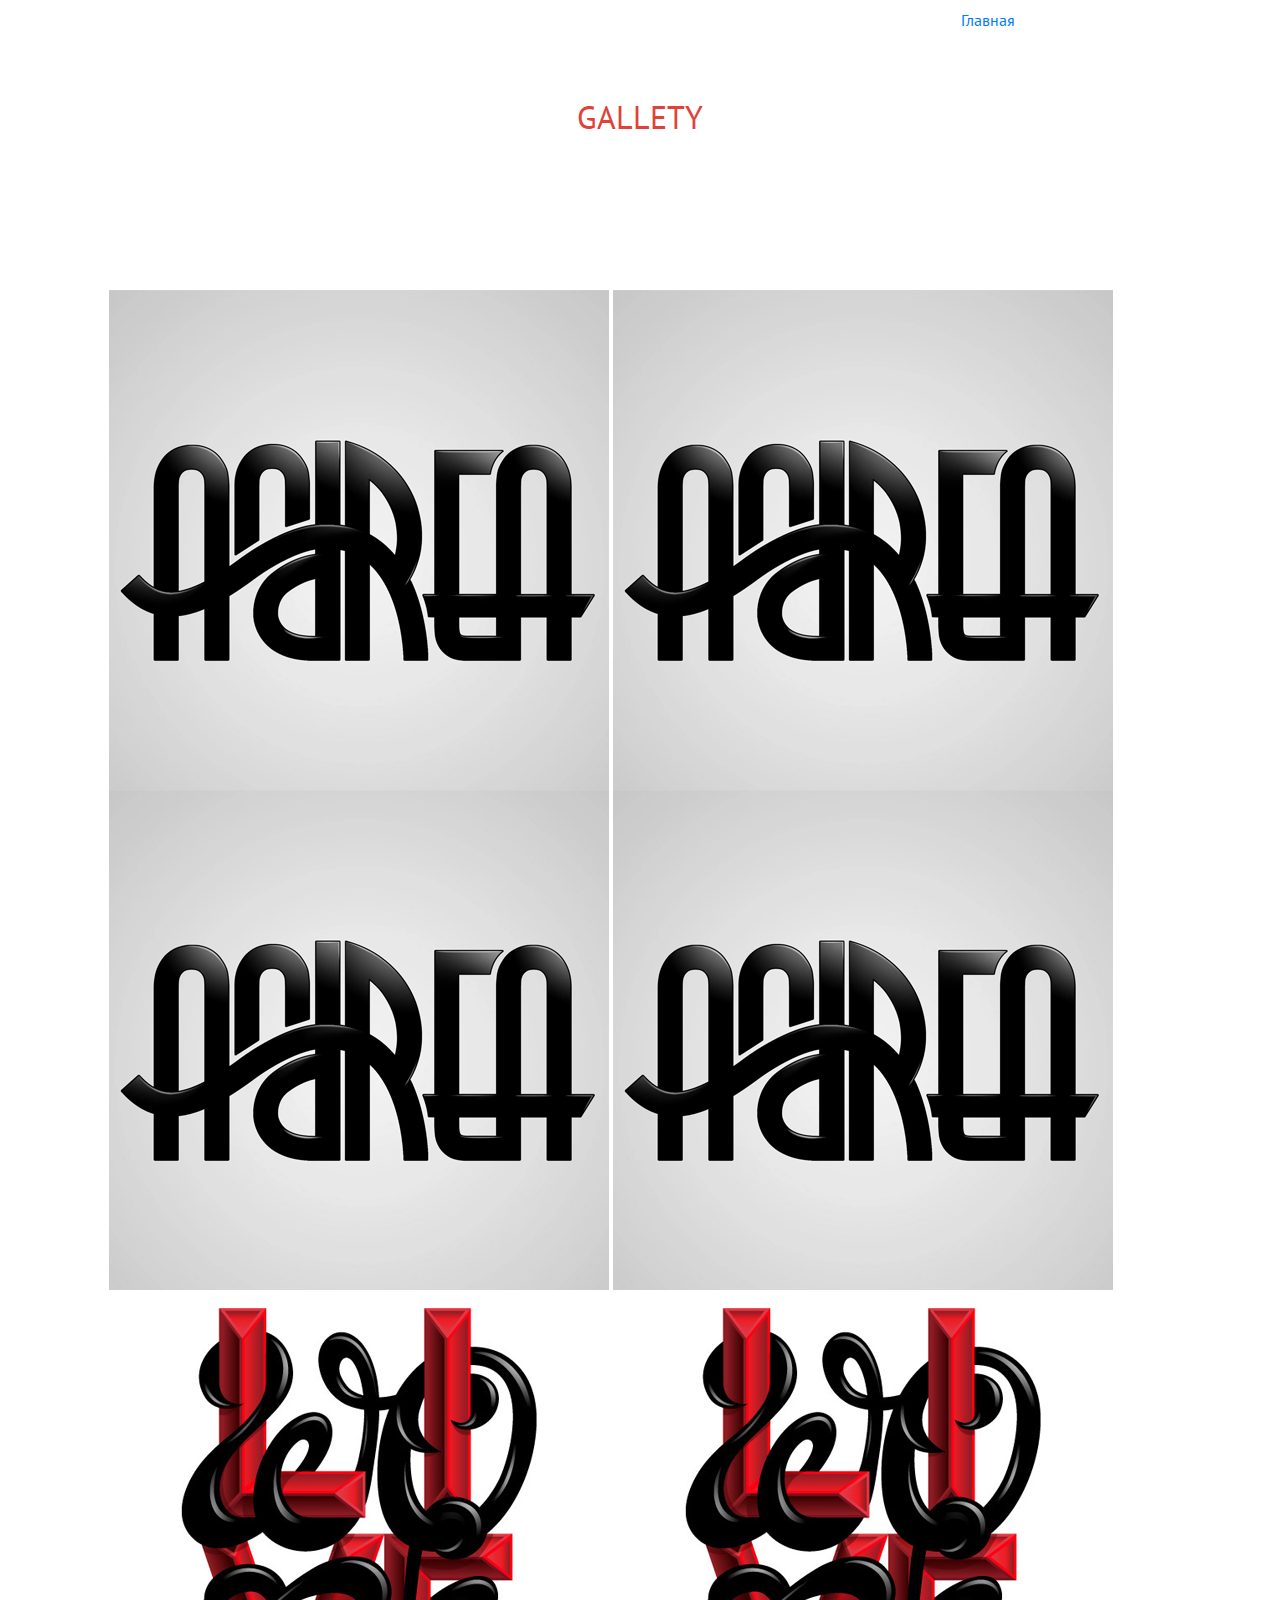
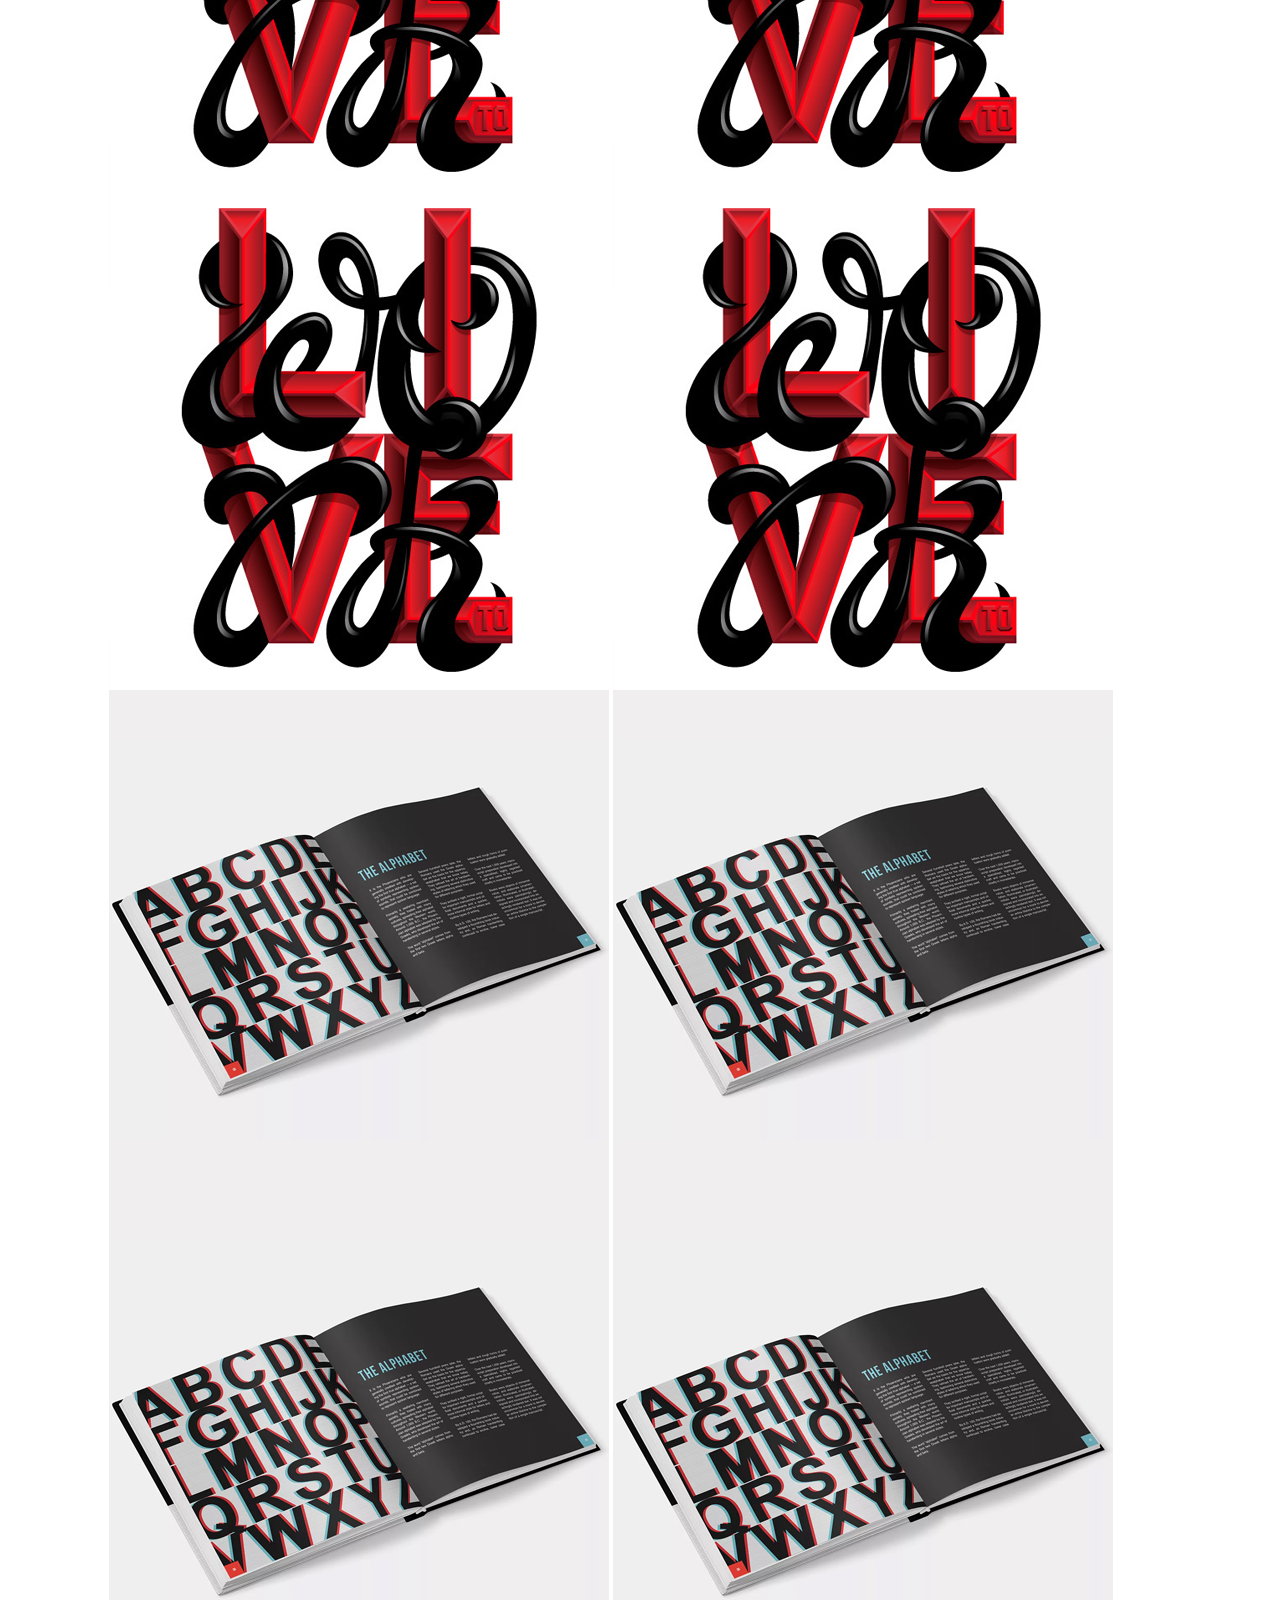
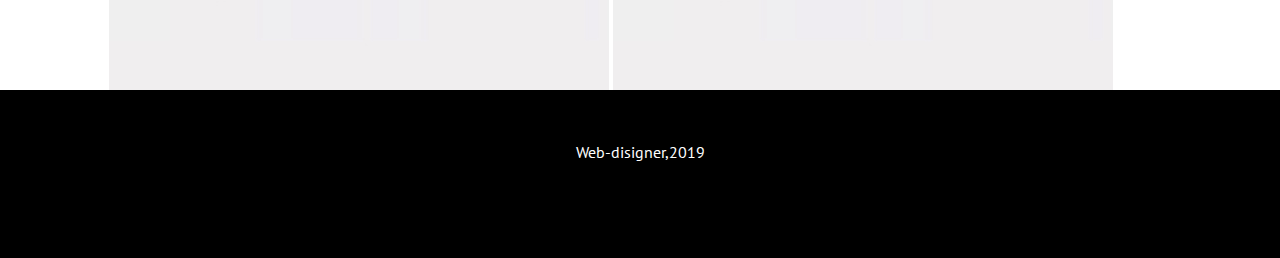
==== gal.html @ 417def52 "Добавил страницу "Галерея"" ====
<!DOCTYPE html>
<html lang="ru">
<head>
    <meta charset="UTF8">
	<title>MySite</title>
	 <link href="https://fonts.googleapis.com/css?family=PT+Sans:400,700&display=swap&subset=cyrillic" rel="stylesheet">
	 <link rel="stylesheet" href="css/bootstrap.min.css">
	 <link rel="stylesheet" href="https://use.fontawesome.com/releases/v5.15.3/css/all.css" integrity="sha384-SZXxX4whJ79/gErwcOYf+zWLeJdY/qpuqC4cAa9rOGUstPomtqpuNWT9wdPEn2fk" crossorigin="anonymous">
	 <link rel="stylesheet" href="css/gal_style.css">
</head>
    <body>
        <div class="row">
            <div class="col-lg-6 ml-auto">
                <nav>
                    <ul class="menu d-flex justify-content-center">
                        <a href="index.html">Главная</a>
                    </ul>
                </nav>
            </div>
        </div>
        <div class="row">
            <div class="col-lg-12">
                <div class="title">
                    <h2 class="title_main red">
                        GALLETY
                    </h2>
                    <p class="title__text">
                        -Это возможность продемонстрировать все изображения (фото) сразу - иногда пользователям лень нажимать кнопки для перелистывания. А в классичкской фотогаллере все объекты сразу доступны для просмотра
                    </p>
                </div>
            </div>
        </div>
        <div class="row">
            <div class="col-lg-11 ml-auto">
                <div class="gallery">
                    <img src="img/1.jpg" class="rotate">
                    <img src="img/1.jpg" class="rotate">
                    <img src="img/1.jpg" class="rotate">
                    <img src="img/1.jpg" class="rotate">
                    <br>
                    <img src="img/2.jpg" class="cricle">
                    <img src="img/2.jpg" class="cricle">
                    <img src="img/2.jpg" class="cricle">
                    <img src="img/2.jpg" class="cricle">
                    <br>
                    <img src="img/3.jpg" class="swaying">
                    <img src="img/3.jpg" class="swaying">
                    <img src="img/3.jpg" class="swaying">
                    <img src="img/3.jpg" class="swaying">
                </div>
            </div>
        </div>
        <footer id="footer" class="footer">
            <div class="container">
                <div class="row">
                    <div class="col-lg-12">
                        <div class="footer_info">
                            Web-disigner,2019
                        </div>
                    </div>
                </div>
            </div>
        </footer>
    </body>
</html>
---- css/gal_style.css ----
body{font-family:'PT Sans',sans-serif}h2{text-align:center}p{font-size:20px;text-align:center;color:#fff}.header{background:#000}.menu{margin-top:8px}.menu__item{margin:0 57px}.menu__item{font-size:22px;font-weight:700;color:#fff}.title{padding-top:50px;padding-bottom:70px}.title_main{font-size:32px;text-align:center}.title_text{font-size:20px}p{font-size:20px}.rotate:hover{transition:all .9s ease;transform:rotate(-180deg)}.cricle:hover{border-radius:100%;transition:all .5s ease}@keyframes swing{15%{transform:translateX(5px)}30%{transform:translateX(-5px)}50%{transform:translateX(3px)}65%{transform:translateX(-3px)}80%{transform:translateX(2px)}100%{transform:translateX(0)}}.swaying:hover{animation:swing 1.5s ease;animation-timing-function:1;transition:all .5s ease}.red{color:#E04138}.footer{background:#000}.footer_info{color:#fff;font-size:16px;padding:50px 0 94px;width:184px;margin:0 auto;text-align:center}
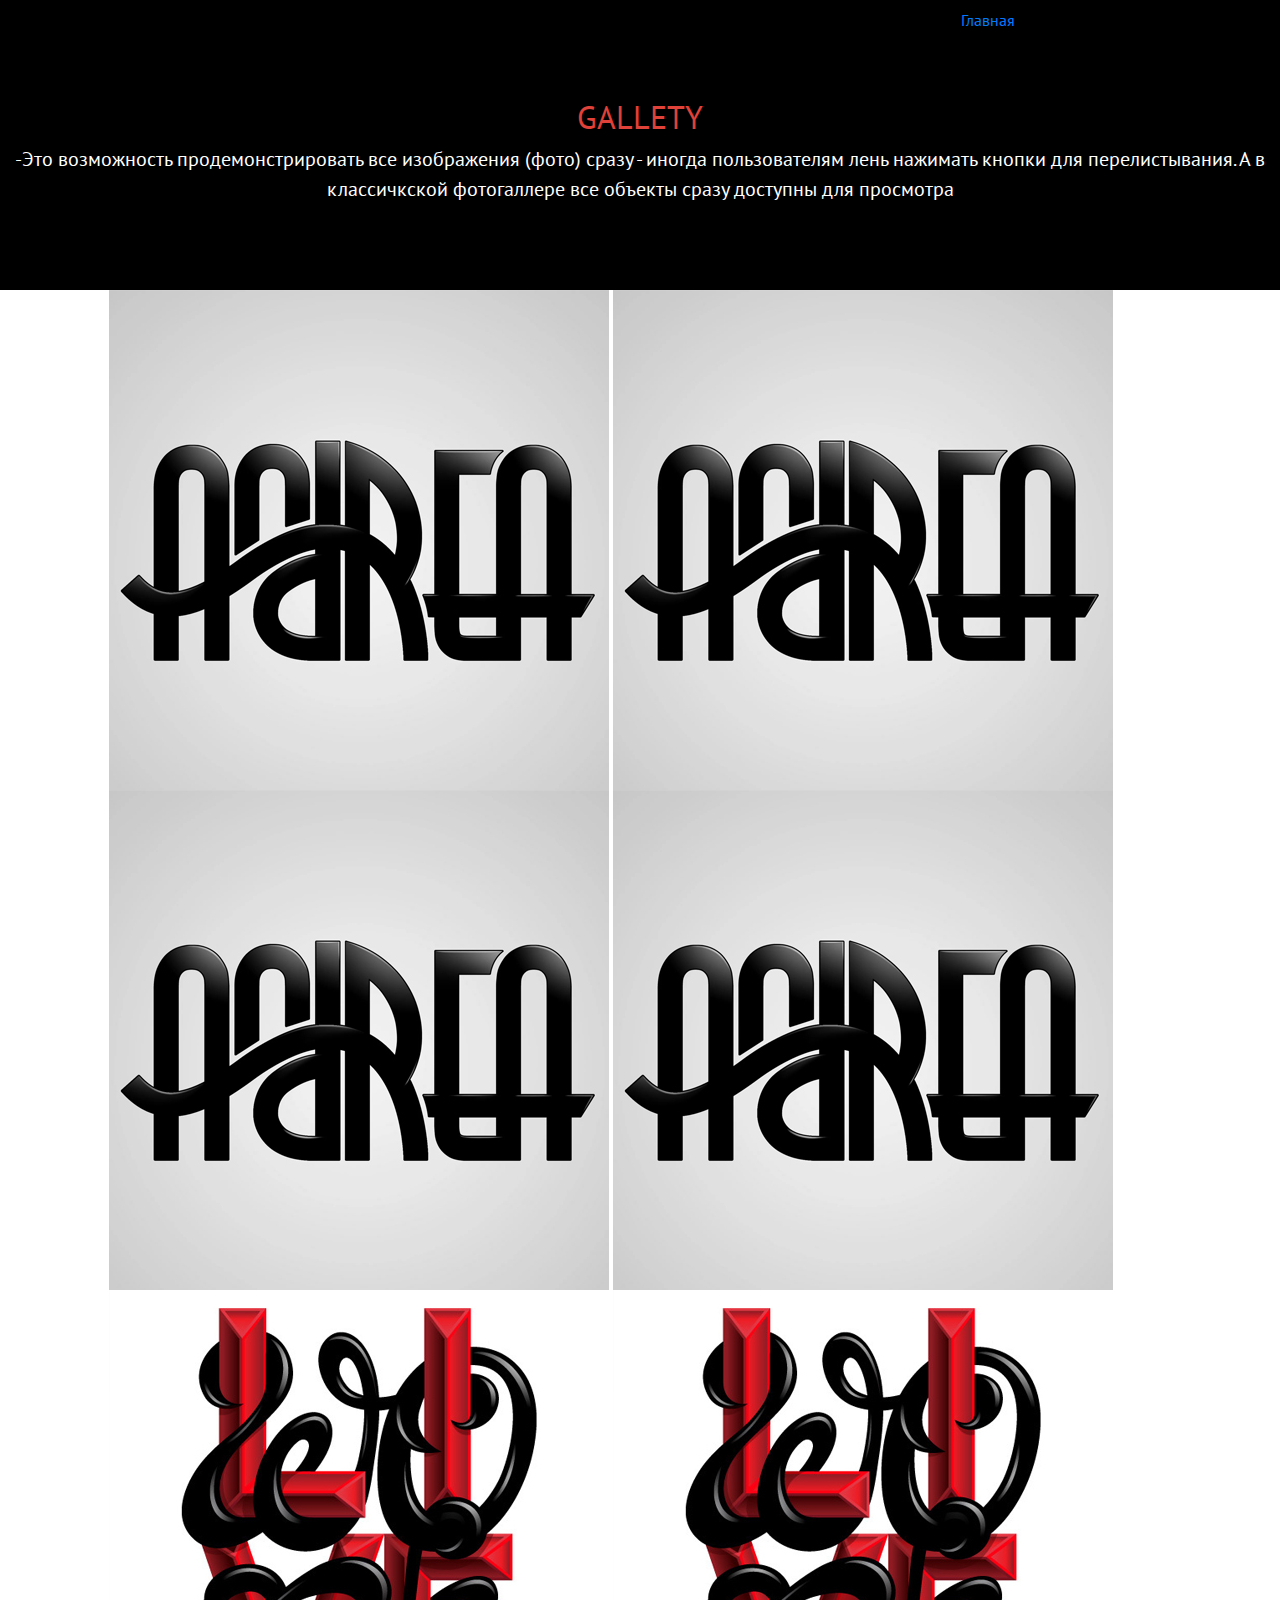
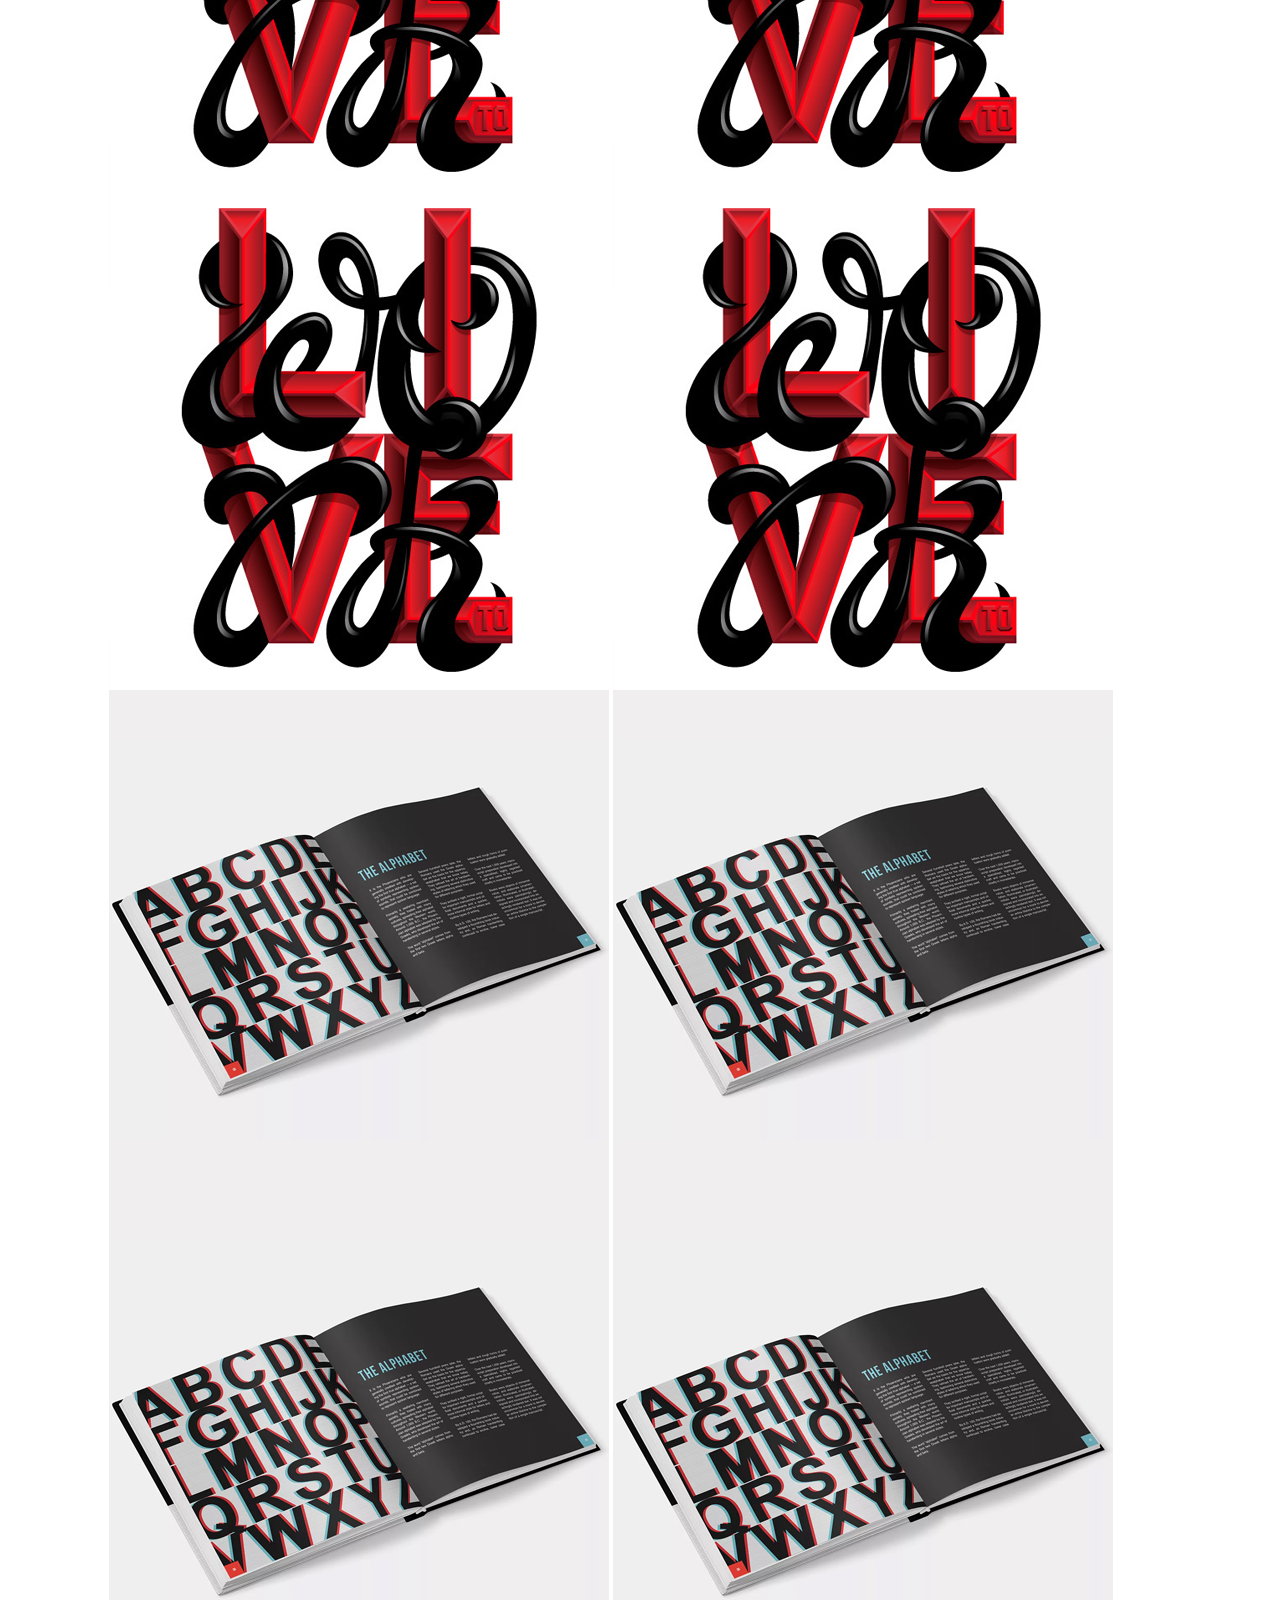
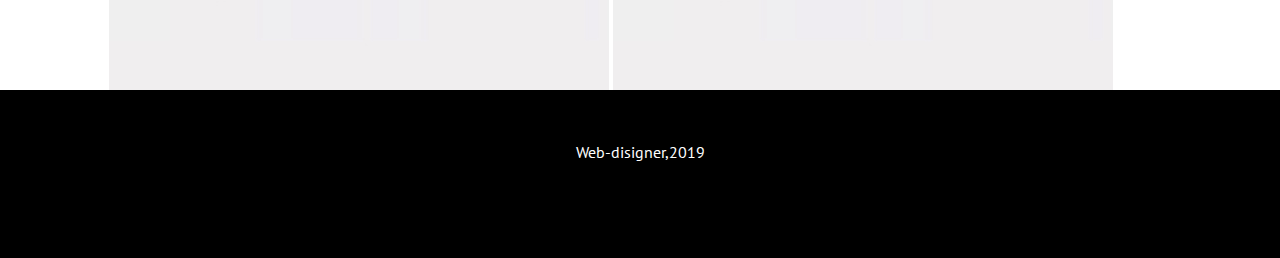
==== commit 4ecbe093: "Fixed same bugs" ====
--- a/gal.html
+++ b/gal.html
@@ -10,28 +10,31 @@
 	 <link rel="stylesheet" href="css/gal_style.css">
 </head>
     <body>
-        <div class="row">
-            <div class="col-lg-6 ml-auto">
-                <nav>
-                    <ul class="menu d-flex justify-content-center">
-                        <a href="index.html">Главная</a>
-                    </ul>
-                </nav>
+        <div class="header">
+            <div class="row">
+                <div class="col-lg-6 ml-auto">
+                    <nav>
+                        <ul class="menu d-flex justify-content-center">
+                            <a href="index.html">Главная</a>
+                        </ul>
+                    </nav>
+                </div>
             </div>
-        </div>
-        <div class="row">
-            <div class="col-lg-12">
-                <div class="title">
-                    <h2 class="title_main red">
-                        GALLETY
-                    </h2>
-                    <p class="title__text">
-                        -Это возможность продемонстрировать все изображения (фото) сразу - иногда пользователям лень нажимать кнопки для перелистывания. А в классичкской фотогаллере все объекты сразу доступны для просмотра
-                    </p>
+            <div class="row">
+                <div class="col-lg-12">
+                    <div class="title">
+                        <h2 class="title_main red">
+                            GALLETY
+                        </h2>
+                        <p class="title__text">
+                            -Это возможность продемонстрировать все изображения (фото) сразу - иногда пользователям лень нажимать кнопки для перелистывания. А в классичкской фотогаллере все объекты сразу доступны для просмотра
+                        </p>
+                    </div>
                 </div>
             </div>
         </div>
         <div class="row">
+            <div class="justify-content-center"></div>
             <div class="col-lg-11 ml-auto">
                 <div class="gallery">
                     <img src="img/1.jpg" class="rotate">
--- a/css/gal_style.css
+++ b/css/gal_style.css
@@ -1 +1 @@
-body{font-family:'PT Sans',sans-serif}h2{text-align:center}p{font-size:20px;text-align:center;color:#fff}.header{background:#000}.menu{margin-top:8px}.menu__item{margin:0 57px}.menu__item{font-size:22px;font-weight:700;color:#fff}.title{padding-top:50px;padding-bottom:70px}.title_main{font-size:32px;text-align:center}.title_text{font-size:20px}p{font-size:20px}.rotate:hover{transition:all .9s ease;transform:rotate(-180deg)}.cricle:hover{border-radius:100%;transition:all .5s ease}@keyframes swing{15%{transform:translateX(5px)}30%{transform:translateX(-5px)}50%{transform:translateX(3px)}65%{transform:translateX(-3px)}80%{transform:translateX(2px)}100%{transform:translateX(0)}}.swaying:hover{animation:swing 1.5s ease;animation-timing-function:1;transition:all .5s ease}.red{color:#E04138}.footer{background:#000}.footer_info{color:#fff;font-size:16px;padding:50px 0 94px;width:184px;margin:0 auto;text-align:center}+body{font-family:'PT Sans',sans-serif}h2{text-align:center}p{font-size:20px;text-align:center;color:#fff;justify-content:center}.red{color:#E04138}.header{background:#000}.menu{margin-top:8px}.menu__item{margin:0 57px}.menu__item{font-size:22px;font-weight:700;color:#fff}.title{padding-top:50px;padding-bottom:70px}.title_main{font-size:32px;text-align:center}.title_text{font-size:20px}p{font-size:20px}.swaying:hover{animation:swing 1.5s ease;animation-timing-function:1;transition:all .5s ease}.rotate:hover{transition:all .9s ease;transform:rotate(-180deg)}.cricle:hover{border-radius:100%;transition:all .5s ease}@keyframes swing{15%{transform:translateX(5px)}30%{transform:translateX(-5px)}50%{transform:translateX(3px)}65%{transform:translateX(-3px)}80%{transform:translateX(2px)}100%{transform:translateX(0)}}.footer{background:#000}.footer_info{color:#fff;font-size:16px;padding:50px 0 94px;width:184px;margin:0 auto;text-align:center}